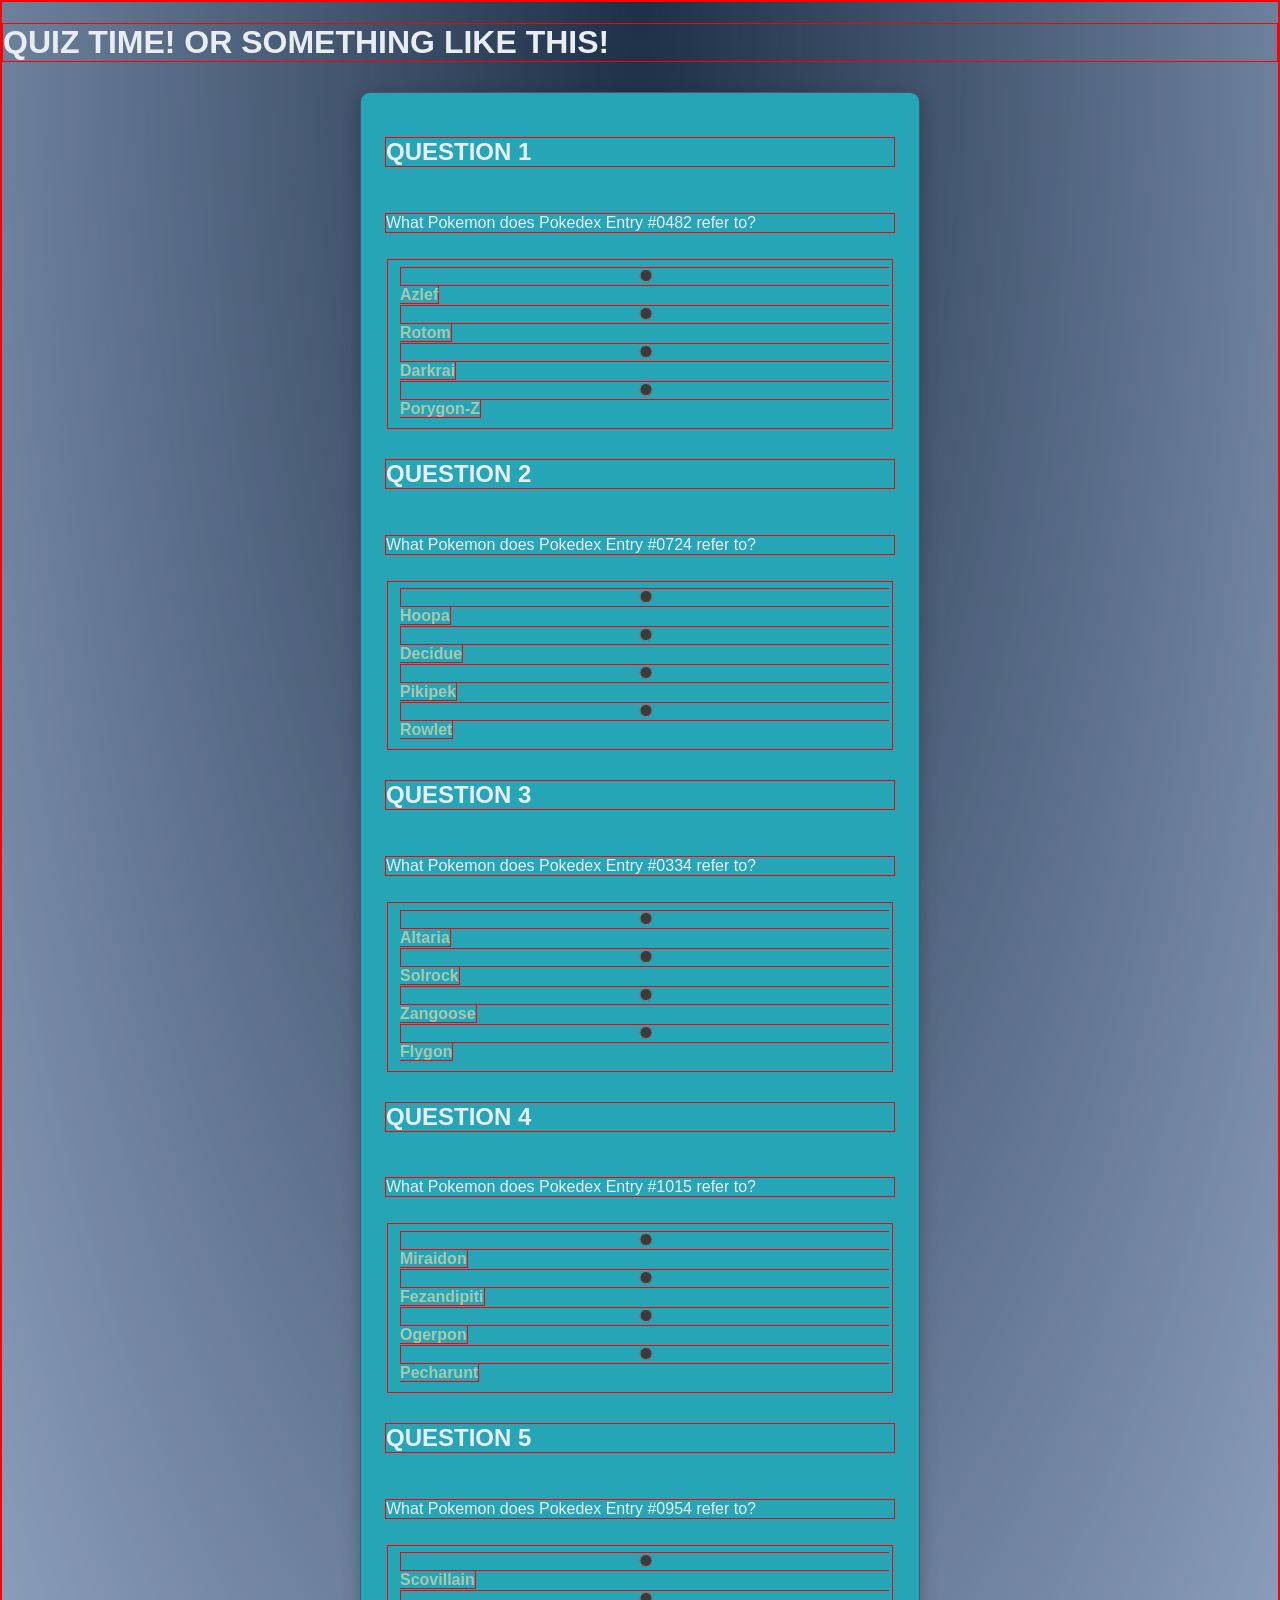
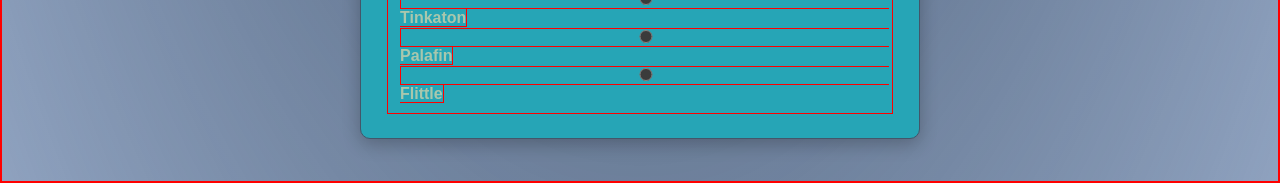
==== index.html @ 57212891 "Questions added, JS and styling needed" ====
<!DOCTYPE html>
<html lang="en">
    <head>
    <title>Jacob Hadley - Portfolio</title>
    <!-- Meta information goes here-->
        <meta charset="UTF-8">
        <meta name="viewport" content="width=device-width, initial-scale=1.0">
        <meta name="author" content="Your name">
        <meta name="description" content="A portfolio showcasing my web development work.">
        <link rel="stylesheet" href="css/style.css">
        <title>Only Page-Page</title>
    </head>
    <body>
        <h1>QUIZ TIME! OR SOMETHING LIKE THIS!</h1>
        <form>
            <h2>QUESTION 1</h2>
            <p>What Pokemon does Pokedex Entry #0482 refer to?</p>
            <fieldset>
                <label><input type="radio" name="#0482" value="Azlef">Azlef</label>
                <label><input type="radio" name="#0482" value="Rotom">Rotom</label>
                <label><input type="radio" name="#0482" value="Darkrai">Darkrai</label>
                <label><input type="radio" name="#0482" value="Porygon-Z">Porygon-Z</label>
            </fieldset>
            <h2>QUESTION 2</h2>
            <p>What Pokemon does Pokedex Entry #0724 refer to?</p>
            <fieldset>
                <label><input type="radio" name="#0724" value="Hoopa">Hoopa</label>
                <label><input type="radio" name="#0724" value="Decidue">Decidue</label>
                <label><input type="radio" name="#0724" value="Pikipek">Pikipek</label>
                <label><input type="radio" name="#0724" value="Rowlet">Rowlet</label>
            </fieldset>
            <h2>QUESTION 3</h2>
            <p>What Pokemon does Pokedex Entry #0334 refer to?</p>
            <fieldset>
                <label><input type="radio" name="#0334" value="Altaria">Altaria</label>
                <label><input type="radio" name="#0334" value="Solrock ">Solrock </label>
                <label><input type="radio" name="#0334" value="Zangoose ">Zangoose </label>
                <label><input type="radio" name="#0334" value="Flygon ">Flygon </label>
            </fieldset>
            <h2>QUESTION 4</h2>
            <p>What Pokemon does Pokedex Entry #1015 refer to?</p>
            <fieldset>
                <label><input type="radio" name="#1015" value="Miraidon ">Miraidon </label>
                <label><input type="radio" name="#1015" value="Decidue">Fezandipiti</label>
                <label><input type="radio" name="#1015" value="Ogerpon ">Ogerpon </label>
                <label><input type="radio" name="#1015" value="Pecharunt ">Pecharunt </label>
            </fieldset>
            <h2>QUESTION 5</h2>
            <p>What Pokemon does Pokedex Entry #0954 refer to?</p>
            <fieldset>
                <label><input type="radio" name="#0954" value="Scovillain">Scovillain</label>
                <label><input type="radio" name="#0954" value="Tinkaton">Tinkaton</label>
                <label><input type="radio" name="#0954" value="Palafin">Palafin</label>
                <label><input type="radio" name="#0954" value="Flittle">Flittle</label>
            </fieldset>
            
        </form>
    </body>
</html>
---- css/style.css ----
* {
  border: .1rem solid red;
} 
/* for alternate "devtools" :D */

:root {
	color-scheme: dark;
	--ink: #e8edf2;
	--muted: #b7c2cc;
	--paper: #9eb1cf;
	--surface: #26a5b6;
	--forest: #0059ff;
	--forest-deep: #080d14;
	--sage: #a9c7ad;
	--leaf: #315744;
	--line: #43566a;
	--royal-silver: #c8d2dc;
	--elven-gold: #c5ad70;
	font-family: "Roboto Condensed", sans-serif;
	color: var(--ink);
	background: var(--paper);
}

* {
	box-sizing: border-box;
}

body {
	min-height: 100vh;
	margin: 0;
	color: var(--ink);
	background:
		radial-gradient(ellipse at 50% 0, #1d3047 0, transparent 64rem),
		var(--paper);
}

a {
	color: var(--sage);
}

a:hover {
	color: var(--ink);
	text-decoration-thickness: 2px;
}

a:focus-visible,
button:focus-visible,
input:focus-visible,
textarea:focus-visible {
	outline: 3px solid var(--sage);
	outline-offset: 3px;
}

header {
	padding: 46px 20px 38px;
	text-align: center;
	background: var(--forest);
	border-bottom: 5px solid var(--royal-silver);
}

header h1 {
	max-width: 1050px;
	margin: 0 auto;
	color: var(--ink);
	font-family: Georgia, "Times New Roman", serif;
	font-size: clamp(2.3rem, 6vw, 4.5rem);
	line-height: 1.08;
	text-wrap: balance;
}

header p,
header h2 {
	max-width: 760px;
	margin: 16px auto 0;
	color: var(--royal-silver);
	font-size: 1.15rem;
	line-height: 1.55;
}

header img {
	display: block;
	width: min(700px, 100%);
	height: auto;
	margin: 26px auto 0;
	border: 4px solid var(--line);
	border-radius: 8px;
	object-fit: cover;
}

nav {
	display: flex;
	align-items: center;
	justify-content: center;
	padding: 10px 20px;
	background: var(--forest-deep);
}

nav ul {
	display: flex;
	flex-wrap: wrap;
	justify-content: center;
	gap: 6px 12px;
	margin: 0;
	padding: 0;
	list-style: none;
}

nav a {
	display: inline-block;
	padding: 9px 13px;
	border-radius: 5px;
	color: var(--ink);
	font-weight: 700;
	text-decoration: none;
	transition: background-color 160ms ease, color 160ms ease;
}

nav a:hover,
nav a:focus-visible {
	color: #ffffff;
	background: var(--leaf);
}

main {
	width: min(100% - 40px, 1200px);
	margin: 0 auto;
}

main > p,
#About\ Me > p {
	max-width: 850px;
	margin: 24px auto;
	font-size: 1.1rem;
	line-height: 1.65;
}

.location-category {
	padding: 26px 0 38px;
}

.location-category h3 {
	margin: 0 0 16px;
	padding-bottom: 10px;
	border-bottom: 2px solid var(--elven-gold);
	color: var(--elven-gold);
	font-family: Georgia, "Times New Roman", serif;
	font-size: 1.55rem;
}

.location-grid {
	display: grid;
	grid-template-columns: repeat(auto-fit, minmax(min(100%, 250px), 1fr));
	align-items: stretch;
	gap: 22px;
	padding: 22px 0 34px;
}


.location-card {
	min-width: 0;
	overflow: hidden;
	background: var(--surface);
	border: 1px solid var(--line);
	border-radius: 10px;
	box-shadow: 0 5px 18px rgb(0 0 0 / 24%);
	transition: transform 180ms ease, box-shadow 180ms ease;
}

.location-card:hover {
	transform: translateY(-3px);
	box-shadow: 0 10px 25px rgb(0 0 0 / 38%);
}

.location-image {
    display: block;
    width: 100%;
    height: auto;
    object-fit: contain;
    background: #202d34;
}

.image-overlay {
	position: relative;
}

.overlay-text {
	position: absolute;
	right: 0;
	bottom: 0;
	left: 0;
	margin: 0;
	padding: 12px;
	color: white;
	background: rgb(0 0 0 / 65%);
	opacity: 0;
	visibility: hidden;
	transition: opacity 180ms ease, visibility 180ms ease;
}

.image-overlay:hover .overlay-text,
.image-overlay:focus-within .overlay-text {
	opacity: 1;
	visibility: visible;
}

@media (hover: none) {
	.image-overlay .overlay-text {
		opacity: 1;
		visibility: visible;
	}
}

.location-card-content {
	display: flex;
	min-height: 11rem;
	height: auto;
	flex-direction: column;
	align-items: flex-start;
	padding: 18px;
	background: var(--surface);
}

.location-card h4 {
	margin: 0;
	color: var(--sage);
	font-family: Georgia, "Times New Roman", serif;
	font-size: 1.15rem;
	line-height: 1.35;
}

.location-description {
	margin: 10px 0;
	color: var(--sage);
	font-weight: 700;
	line-height: 1.4;
}

.location-details {
	margin: 0 0 12px;
	padding-left: 20px;
	color: var(--muted);
	font-size: 0.95rem;
	line-height: 1.55;
}

.location-details li + li {
	margin-top: 8px;
}


.site-footer {
	padding: 20px;
	color: var(--ink);
	background: var(--forest-deep);
	border-top: 4px solid var(--sage);
}

.footer-nav {
	gap: 12px 18px;
	background: transparent;
}

.footer-nav a {
	color: var(--ink);
}

.footer-nav a:hover,
.footer-nav a:focus-visible {
	color: #ffffff;
}

.back-to-top {
	display: inline-block;
	padding: 8px 12px;
	border-radius: 5px;
	color: #ffffff;
	background: var(--leaf);
	text-decoration: none;
}

.back-to-top:hover {
	color: #ffffff;
	background: var(--forest);
}

form {
	display: grid;
	gap: 10px;
	width: min(100%, 560px);
	margin: 30px auto 42px;
	padding: 24px;
	background: var(--surface);
	border: 1px solid var(--line);
	border-radius: 10px;
	box-shadow: 0 5px 18px rgb(0 0 0 / 24%);
}

form label {
	color: var(--sage);
	font-weight: 700;
}

form input,
form textarea {
	width: 100%;
	padding: 10px 12px;
	border: 1px solid var(--line);
	border-radius: 5px;
	background: #0d141d;
	color: var(--ink);
	font: inherit;
}

form textarea {
	min-height: 130px;
	resize: vertical;
}

form button {
	justify-self: start;
	padding: 10px 16px;
	border: 0;
	border-radius: 5px;
	color: #ffffff;
	background: var(--leaf);
	font: inherit;
	font-weight: 700;
	cursor: pointer;
}

form button:hover {
	background: var(--forest);
}

.elf-image-container {
    display: flex;
    min-height: 60vh;
    align-items: center;      /* vertical centering */
    justify-content: center;  /* horizontal centering */
}

.elf-image-container img {
    max-width: 100%;
    height: auto;
}

[hidden] {
	display: none !important;
}

.image-overlay {
    position: relative;
}

.image-overlay .location-image {
    display: block;
    width: 100%;
    height: 240px;
    object-fit: cover;
}

.overlay-text {
    position: absolute;
    left: 0;
    right: 0;
    bottom: 0;
    margin: 0;
    padding: 12px;
    color: white;
    background: rgb(0 0 0 / 60%);
}

@media (max-width: 560px) {
	header {
		padding: 32px 16px 26px;
	}

	header p,
	header h2 {
		font-size: 1rem;
	}

	main {
		width: min(100% - 28px, 1200px);
	}

	.review-grid {
		gap: 16px;
	}

	form {
		padding: 18px;
	}
}

@media (prefers-reduced-motion: reduce) {
	* {
		scroll-behavior: auto !important;
		transition-duration: 0.01ms !important;
	}
}
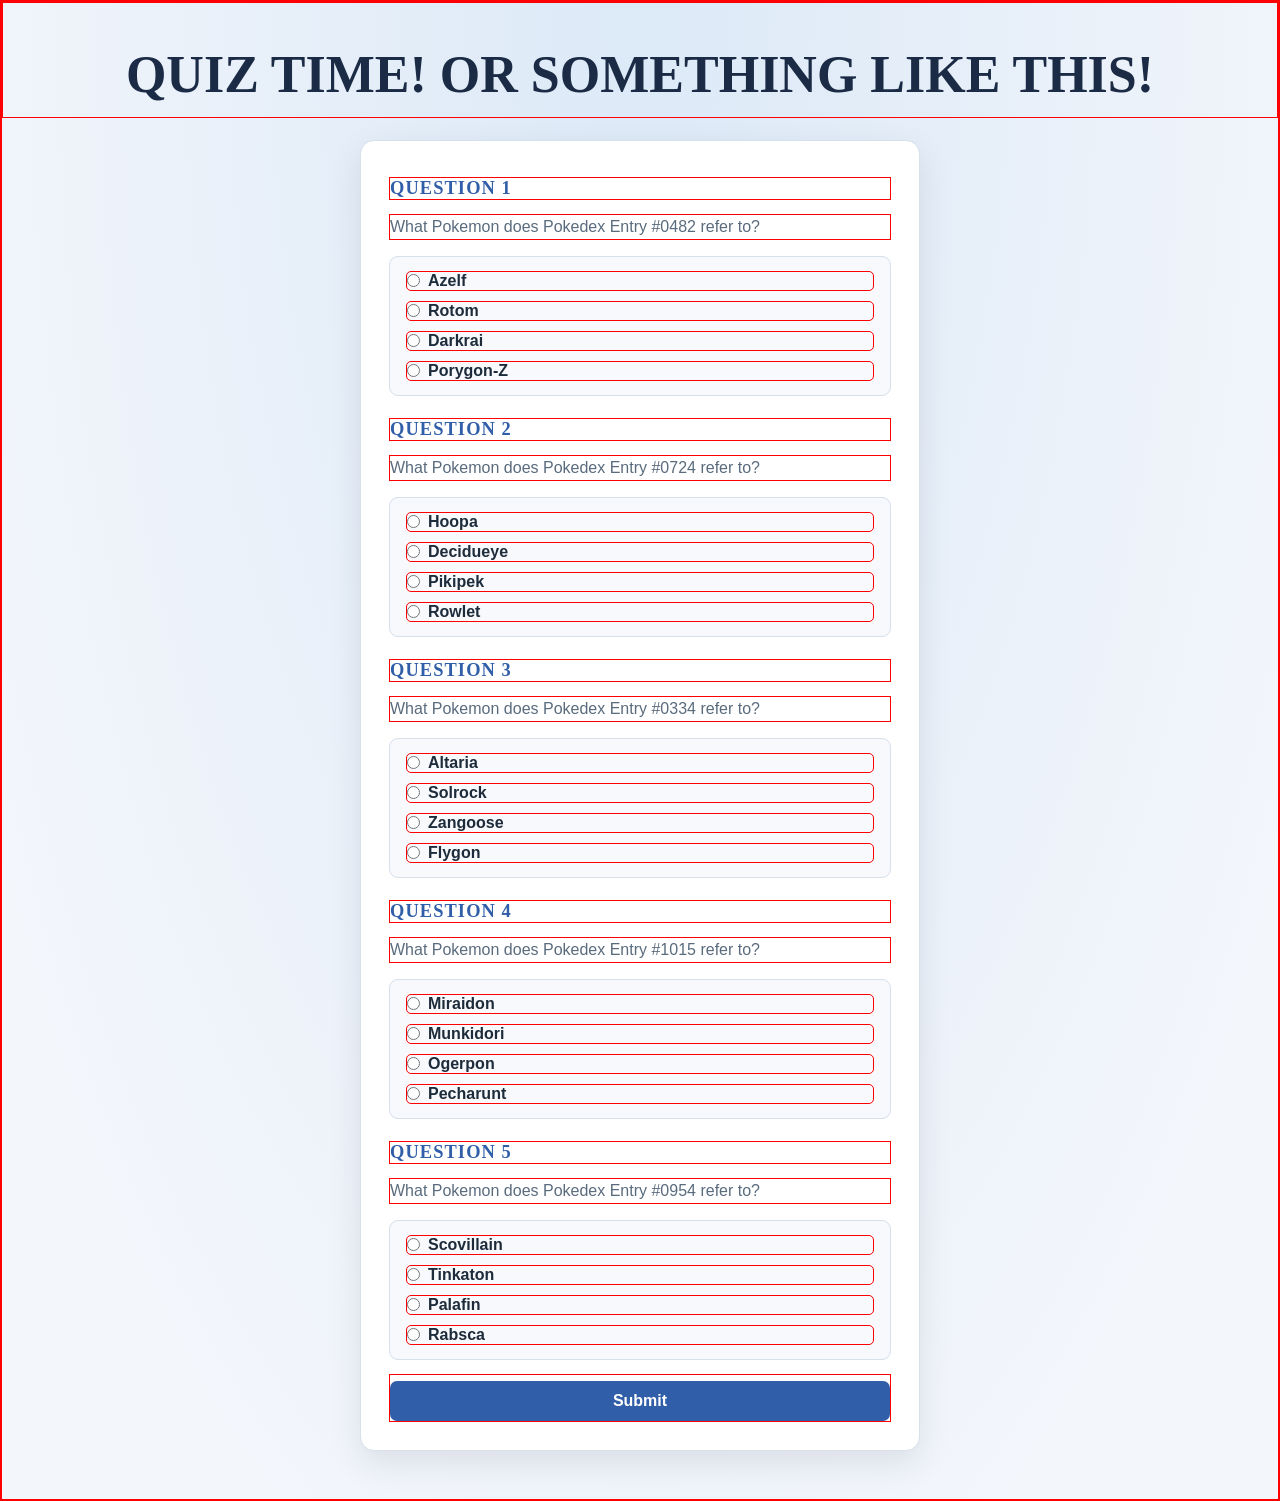
==== commit b4c6cf45: "Javascript needs scripting, all else done." ====
--- a/index.html
+++ b/index.html
@@ -8,15 +8,16 @@
         <meta name="author" content="Your name">
         <meta name="description" content="A portfolio showcasing my web development work.">
         <link rel="stylesheet" href="css/style.css">
+        <script src="js/javascript.js"></script>
         <title>Only Page-Page</title>
     </head>
     <body>
         <h1>QUIZ TIME! OR SOMETHING LIKE THIS!</h1>
-        <form>
+        <form action="results.html" method="get">
             <h2>QUESTION 1</h2>
             <p>What Pokemon does Pokedex Entry #0482 refer to?</p>
             <fieldset>
-                <label><input type="radio" name="#0482" value="Azlef">Azlef</label>
+                <label><input type="radio" name="#0482" value="Azlef">Azelf</label> <!--Correct -->
                 <label><input type="radio" name="#0482" value="Rotom">Rotom</label>
                 <label><input type="radio" name="#0482" value="Darkrai">Darkrai</label>
                 <label><input type="radio" name="#0482" value="Porygon-Z">Porygon-Z</label>
@@ -25,14 +26,14 @@
             <p>What Pokemon does Pokedex Entry #0724 refer to?</p>
             <fieldset>
                 <label><input type="radio" name="#0724" value="Hoopa">Hoopa</label>
-                <label><input type="radio" name="#0724" value="Decidue">Decidue</label>
+                <label><input type="radio" name="#0724" value="Decidue">Decidueye</label> <!--Correct-->
                 <label><input type="radio" name="#0724" value="Pikipek">Pikipek</label>
                 <label><input type="radio" name="#0724" value="Rowlet">Rowlet</label>
             </fieldset>
             <h2>QUESTION 3</h2>
             <p>What Pokemon does Pokedex Entry #0334 refer to?</p>
             <fieldset>
-                <label><input type="radio" name="#0334" value="Altaria">Altaria</label>
+                <label><input type="radio" name="#0334" value="Altaria">Altaria</label> <!--Correct-->
                 <label><input type="radio" name="#0334" value="Solrock ">Solrock </label>
                 <label><input type="radio" name="#0334" value="Zangoose ">Zangoose </label>
                 <label><input type="radio" name="#0334" value="Flygon ">Flygon </label>
@@ -41,7 +42,7 @@
             <p>What Pokemon does Pokedex Entry #1015 refer to?</p>
             <fieldset>
                 <label><input type="radio" name="#1015" value="Miraidon ">Miraidon </label>
-                <label><input type="radio" name="#1015" value="Decidue">Fezandipiti</label>
+                <label><input type="radio" name="#1015" value="Decidue">Munkidori</label> <!--Correct-->
                 <label><input type="radio" name="#1015" value="Ogerpon ">Ogerpon </label>
                 <label><input type="radio" name="#1015" value="Pecharunt ">Pecharunt </label>
             </fieldset>
@@ -51,8 +52,9 @@
                 <label><input type="radio" name="#0954" value="Scovillain">Scovillain</label>
                 <label><input type="radio" name="#0954" value="Tinkaton">Tinkaton</label>
                 <label><input type="radio" name="#0954" value="Palafin">Palafin</label>
-                <label><input type="radio" name="#0954" value="Flittle">Flittle</label>
+                <label><input type="radio" name="#0954" value="Rabsca">Rabsca</label> <!--Correct-->
             </fieldset>
+            <label><input type="submit" name="Submit"></label>
             
         </form>
     </body>
--- a/css/style.css
+++ b/css/style.css
@@ -1,21 +1,19 @@
- * {
+* {
   border: .1rem solid red;
-} 
-/* for alternate "devtools" :D */
-
+}
 :root {
-	color-scheme: dark;
-	--ink: #e8edf2;
-	--muted: #b7c2cc;
-	--paper: #9eb1cf;
-	--surface: #26a5b6;
-	--forest: #0059ff;
-	--forest-deep: #080d14;
-	--sage: #a9c7ad;
-	--leaf: #315744;
-	--line: #43566a;
-	--royal-silver: #c8d2dc;
-	--elven-gold: #c5ad70;
+	color-scheme: light;
+	--ink: #1d2b3a;
+	--muted: #596b7d;
+	--paper: #f3f6fb;
+	--surface: #ffffff;
+	--forest: #315ea8;
+	--forest-deep: #1b2b45;
+	--sage: #236b62;
+	--leaf: #287d70;
+	--line: #d7e0eb;
+	--royal-silver: #dce7f3;
+	--elven-gold: #c48624;
 	font-family: "Roboto Condensed", sans-serif;
 	color: var(--ink);
 	background: var(--paper);
@@ -30,8 +28,24 @@
 	margin: 0;
 	color: var(--ink);
 	background:
-		radial-gradient(ellipse at 50% 0, #1d3047 0, transparent 64rem),
+		radial-gradient(ellipse at 50% 0, #dce9f7 0, transparent 46rem),
 		var(--paper);
+}
+
+h1 {
+	margin: 0;
+	padding: 42px 20px 12px;
+	color: var(--forest-deep);
+	font-family: Georgia, "Times New Roman", serif;
+	font-size: clamp(2rem, 5vw, 3.25rem);
+	line-height: 1.15;
+	text-align: center;
+	text-wrap: balance;
+}
+
+h2 {
+	color: var(--forest);
+	font-family: Georgia, "Times New Roman", serif;
 }
 
 a {
@@ -134,11 +148,11 @@
 	line-height: 1.65;
 }
 
-.location-category {
+.category {
 	padding: 26px 0 38px;
 }
 
-.location-category h3 {
+.category h3 {
 	margin: 0 0 16px;
 	padding-bottom: 10px;
 	border-bottom: 2px solid var(--elven-gold);
@@ -147,7 +161,7 @@
 	font-size: 1.55rem;
 }
 
-.location-grid {
+.grid {
 	display: grid;
 	grid-template-columns: repeat(auto-fit, minmax(min(100%, 250px), 1fr));
 	align-items: stretch;
@@ -156,7 +170,7 @@
 }
 
 
-.location-card {
+.card {
 	min-width: 0;
 	overflow: hidden;
 	background: var(--surface);
@@ -166,12 +180,12 @@
 	transition: transform 180ms ease, box-shadow 180ms ease;
 }
 
-.location-card:hover {
+.card:hover {
 	transform: translateY(-3px);
 	box-shadow: 0 10px 25px rgb(0 0 0 / 38%);
 }
 
-.location-image {
+.image {
     display: block;
     width: 100%;
     height: auto;
@@ -210,7 +224,7 @@
 	}
 }
 
-.location-card-content {
+.card-content {
 	display: flex;
 	min-height: 11rem;
 	height: auto;
@@ -220,7 +234,7 @@
 	background: var(--surface);
 }
 
-.location-card h4 {
+.card h4 {
 	margin: 0;
 	color: var(--sage);
 	font-family: Georgia, "Times New Roman", serif;
@@ -228,14 +242,14 @@
 	line-height: 1.35;
 }
 
-.location-description {
+.description {
 	margin: 10px 0;
 	color: var(--sage);
 	font-weight: 700;
 	line-height: 1.4;
 }
 
-.location-details {
+.details {
 	margin: 0 0 12px;
 	padding-left: 20px;
 	color: var(--muted);
@@ -285,18 +299,30 @@
 
 form {
 	display: grid;
-	gap: 10px;
+	gap: 14px;
 	width: min(100%, 560px);
-	margin: 30px auto 42px;
-	padding: 24px;
+	margin: 22px auto 48px;
+	padding: 28px;
 	background: var(--surface);
 	border: 1px solid var(--line);
-	border-radius: 10px;
-	box-shadow: 0 5px 18px rgb(0 0 0 / 24%);
+	border-radius: 14px;
+	box-shadow: 0 12px 32px rgb(29 43 58 / 10%);
+}
+
+form h2 {
+	margin: 8px 0 0;
+	font-size: 1.15rem;
+	letter-spacing: 0.06em;
+}
+
+form p {
+	margin: 0 0 2px;
+	color: var(--muted);
+	line-height: 1.5;
 }
 
 form label {
-	color: var(--sage);
+	color: var(--ink);
 	font-weight: 700;
 }
 
@@ -306,7 +332,7 @@
 	padding: 10px 12px;
 	border: 1px solid var(--line);
 	border-radius: 5px;
-	background: #0d141d;
+	background: #ffffff;
 	color: var(--ink);
 	font: inherit;
 }
@@ -332,14 +358,55 @@
 	background: var(--forest);
 }
 
-.elf-image-container {
+fieldset {
+	margin: 0;
+	padding: 14px 16px;
+	border: 1px solid var(--line);
+	border-radius: 9px;
+	background: #f7f9fc;
+}
+
+fieldset label {
+	border-radius: 5px;
+	cursor: pointer;
+}
+
+fieldset label:hover {
+	color: var(--forest);
+}
+
+fieldset input[type="radio"] {
+	accent-color: var(--leaf);
+}
+
+form input[type="submit"] {
+	width: 500px;
+	margin-top: 6px;
+	padding: 11px 22px;
+	border: 0;
+	border-radius: 7px;
+	align-items: center;
+	justify-content: center;
+	color: #ffffff;
+	background: var(--forest);
+	font-weight: 700;
+	cursor: pointer;
+	transition: background-color 160ms ease, transform 160ms ease;
+}
+
+form input[type="submit"]:hover {
+	background: var(--leaf);
+	transform: translateY(-1px);
+}
+
+.image-container {
     display: flex;
     min-height: 60vh;
     align-items: center;      /* vertical centering */
     justify-content: center;  /* horizontal centering */
 }
 
-.elf-image-container img {
+.image-container img {
     max-width: 100%;
     height: auto;
 }
@@ -370,6 +437,27 @@
     background: rgb(0 0 0 / 60%);
 }
 
+fieldset {
+	display: flex;
+	flex-direction: column;
+	gap: 10px;
+}
+
+fieldset label {
+	display: flex;
+	align-items: center;
+	gap: 8px;
+}
+
+fieldset input[type="radio"] {
+	width: auto;
+	margin: 0;
+}
+
+img {
+	position: fixed;
+}
+
 @media (max-width: 560px) {
 	header {
 		padding: 32px 16px 26px;
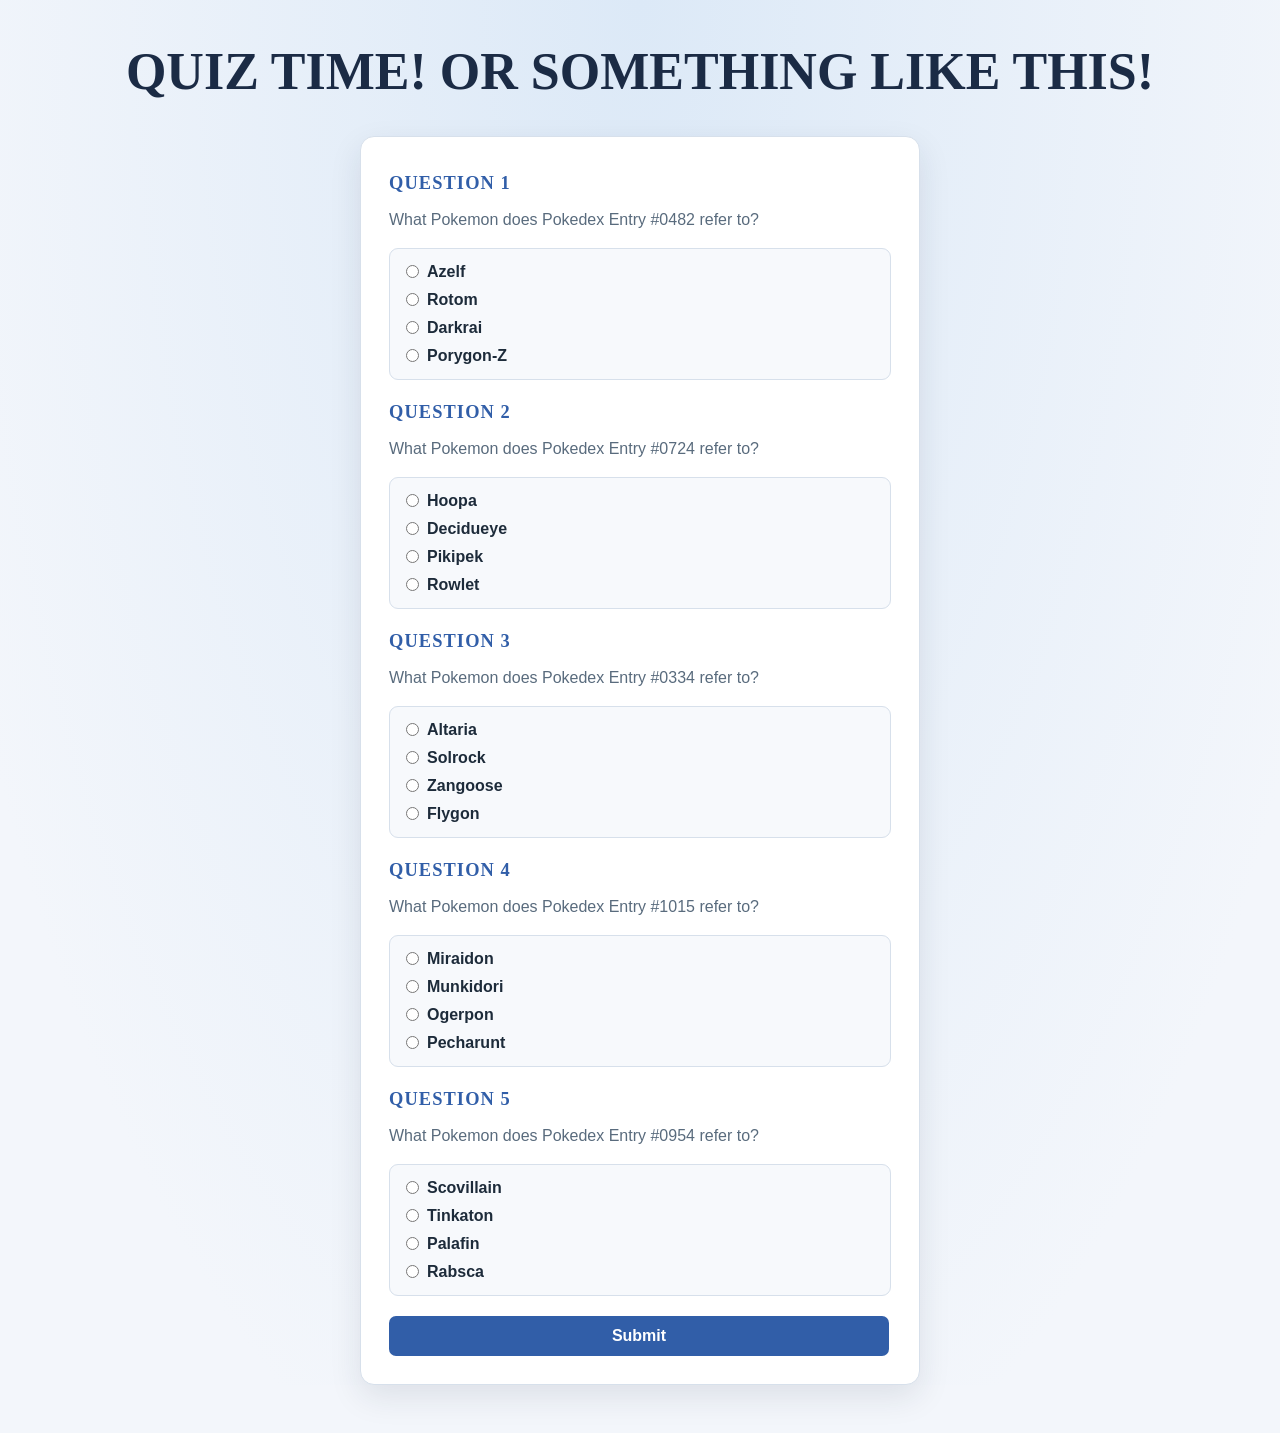
==== commit 654ba71e: "Javascript scripted, do checks for errors now." ====
--- a/index.html
+++ b/index.html
@@ -1,15 +1,14 @@
 <!DOCTYPE html>
 <html lang="en">
     <head>
-    <title>Jacob Hadley - Portfolio</title>
     <!-- Meta information goes here-->
         <meta charset="UTF-8">
         <meta name="viewport" content="width=device-width, initial-scale=1.0">
         <meta name="author" content="Your name">
         <meta name="description" content="A portfolio showcasing my web development work.">
         <link rel="stylesheet" href="css/style.css">
-        <script src="js/javascript.js"></script>
-        <title>Only Page-Page</title>
+        <script src="js/javascript.js" defer></script>
+        <title>Quiz Page</title>
     </head>
     <body>
         <h1>QUIZ TIME! OR SOMETHING LIKE THIS!</h1>
@@ -17,42 +16,42 @@
             <h2>QUESTION 1</h2>
             <p>What Pokemon does Pokedex Entry #0482 refer to?</p>
             <fieldset>
-                <label><input type="radio" name="#0482" value="Azlef">Azelf</label> <!--Correct -->
-                <label><input type="radio" name="#0482" value="Rotom">Rotom</label>
-                <label><input type="radio" name="#0482" value="Darkrai">Darkrai</label>
-                <label><input type="radio" name="#0482" value="Porygon-Z">Porygon-Z</label>
+                <label><input type="radio" name="q1" value="Azelf" required>Azelf</label>
+                <label><input type="radio" name="q1" value="Rotom">Rotom</label>
+                <label><input type="radio" name="q1" value="Darkrai">Darkrai</label>
+                <label><input type="radio" name="q1" value="Porygon-Z">Porygon-Z</label>
             </fieldset>
             <h2>QUESTION 2</h2>
             <p>What Pokemon does Pokedex Entry #0724 refer to?</p>
             <fieldset>
-                <label><input type="radio" name="#0724" value="Hoopa">Hoopa</label>
-                <label><input type="radio" name="#0724" value="Decidue">Decidueye</label> <!--Correct-->
-                <label><input type="radio" name="#0724" value="Pikipek">Pikipek</label>
-                <label><input type="radio" name="#0724" value="Rowlet">Rowlet</label>
+                <label><input type="radio" name="q2" value="Hoopa" required>Hoopa</label>
+                <label><input type="radio" name="q2" value="Decidueye">Decidueye</label>
+                <label><input type="radio" name="q2" value="Pikipek">Pikipek</label>
+                <label><input type="radio" name="q2" value="Rowlet">Rowlet</label>
             </fieldset>
             <h2>QUESTION 3</h2>
             <p>What Pokemon does Pokedex Entry #0334 refer to?</p>
             <fieldset>
-                <label><input type="radio" name="#0334" value="Altaria">Altaria</label> <!--Correct-->
-                <label><input type="radio" name="#0334" value="Solrock ">Solrock </label>
-                <label><input type="radio" name="#0334" value="Zangoose ">Zangoose </label>
-                <label><input type="radio" name="#0334" value="Flygon ">Flygon </label>
+                <label><input type="radio" name="q3" value="Altaria" required>Altaria</label>
+                <label><input type="radio" name="q3" value="Solrock">Solrock</label>
+                <label><input type="radio" name="q3" value="Zangoose">Zangoose</label>
+                <label><input type="radio" name="q3" value="Flygon">Flygon</label>
             </fieldset>
             <h2>QUESTION 4</h2>
             <p>What Pokemon does Pokedex Entry #1015 refer to?</p>
             <fieldset>
-                <label><input type="radio" name="#1015" value="Miraidon ">Miraidon </label>
-                <label><input type="radio" name="#1015" value="Decidue">Munkidori</label> <!--Correct-->
-                <label><input type="radio" name="#1015" value="Ogerpon ">Ogerpon </label>
-                <label><input type="radio" name="#1015" value="Pecharunt ">Pecharunt </label>
+                <label><input type="radio" name="q4" value="Miraidon" required>Miraidon</label>
+                <label><input type="radio" name="q4" value="Munkidori">Munkidori</label>
+                <label><input type="radio" name="q4" value="Ogerpon">Ogerpon</label>
+                <label><input type="radio" name="q4" value="Pecharunt">Pecharunt</label>
             </fieldset>
             <h2>QUESTION 5</h2>
             <p>What Pokemon does Pokedex Entry #0954 refer to?</p>
             <fieldset>
-                <label><input type="radio" name="#0954" value="Scovillain">Scovillain</label>
-                <label><input type="radio" name="#0954" value="Tinkaton">Tinkaton</label>
-                <label><input type="radio" name="#0954" value="Palafin">Palafin</label>
-                <label><input type="radio" name="#0954" value="Rabsca">Rabsca</label> <!--Correct-->
+                <label><input type="radio" name="q5" value="Scovillain" required>Scovillain</label>
+                <label><input type="radio" name="q5" value="Tinkaton">Tinkaton</label>
+                <label><input type="radio" name="q5" value="Palafin">Palafin</label>
+                <label><input type="radio" name="q5" value="Rabsca">Rabsca</label>
             </fieldset>
             <label><input type="submit" name="Submit"></label>
             
--- a/css/style.css
+++ b/css/style.css
@@ -1,6 +1,6 @@
-* {
+/* * {
   border: .1rem solid red;
-}
+} */
 :root {
 	color-scheme: light;
 	--ink: #1d2b3a;
@@ -454,9 +454,6 @@
 	margin: 0;
 }
 
-img {
-	position: fixed;
-}
 
 @media (max-width: 560px) {
 	header {
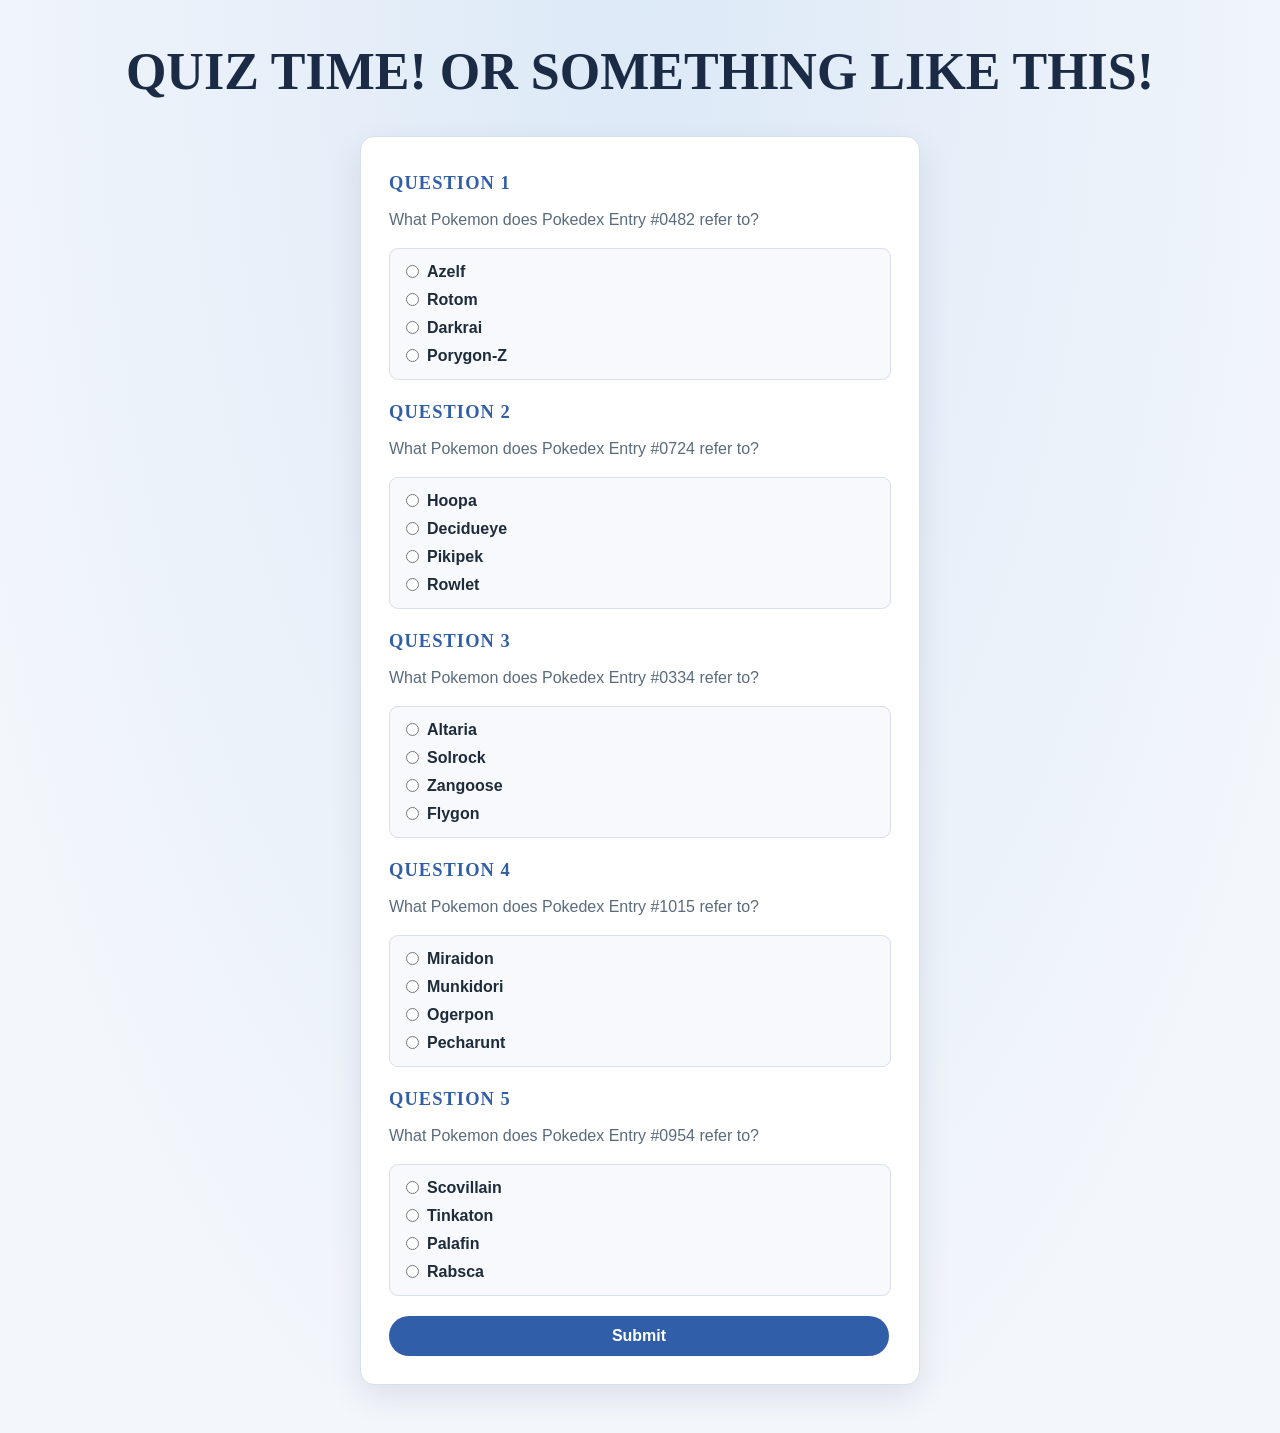
==== commit 02f741c0: "result frame box changed." ====
--- a/index.html
+++ b/index.html
@@ -1,60 +1,62 @@
 <!DOCTYPE html>
 <html lang="en">
-    <head>
+
+<head>
     <!-- Meta information goes here-->
-        <meta charset="UTF-8">
-        <meta name="viewport" content="width=device-width, initial-scale=1.0">
-        <meta name="author" content="Your name">
-        <meta name="description" content="A portfolio showcasing my web development work.">
-        <link rel="stylesheet" href="css/style.css">
-        <script src="js/javascript.js" defer></script>
-        <title>Quiz Page</title>
-    </head>
-    <body>
-        <h1>QUIZ TIME! OR SOMETHING LIKE THIS!</h1>
-        <form action="results.html" method="get">
-            <h2>QUESTION 1</h2>
-            <p>What Pokemon does Pokedex Entry #0482 refer to?</p>
-            <fieldset>
-                <label><input type="radio" name="q1" value="Azelf" required>Azelf</label>
-                <label><input type="radio" name="q1" value="Rotom">Rotom</label>
-                <label><input type="radio" name="q1" value="Darkrai">Darkrai</label>
-                <label><input type="radio" name="q1" value="Porygon-Z">Porygon-Z</label>
-            </fieldset>
-            <h2>QUESTION 2</h2>
-            <p>What Pokemon does Pokedex Entry #0724 refer to?</p>
-            <fieldset>
-                <label><input type="radio" name="q2" value="Hoopa" required>Hoopa</label>
-                <label><input type="radio" name="q2" value="Decidueye">Decidueye</label>
-                <label><input type="radio" name="q2" value="Pikipek">Pikipek</label>
-                <label><input type="radio" name="q2" value="Rowlet">Rowlet</label>
-            </fieldset>
-            <h2>QUESTION 3</h2>
-            <p>What Pokemon does Pokedex Entry #0334 refer to?</p>
-            <fieldset>
-                <label><input type="radio" name="q3" value="Altaria" required>Altaria</label>
-                <label><input type="radio" name="q3" value="Solrock">Solrock</label>
-                <label><input type="radio" name="q3" value="Zangoose">Zangoose</label>
-                <label><input type="radio" name="q3" value="Flygon">Flygon</label>
-            </fieldset>
-            <h2>QUESTION 4</h2>
-            <p>What Pokemon does Pokedex Entry #1015 refer to?</p>
-            <fieldset>
-                <label><input type="radio" name="q4" value="Miraidon" required>Miraidon</label>
-                <label><input type="radio" name="q4" value="Munkidori">Munkidori</label>
-                <label><input type="radio" name="q4" value="Ogerpon">Ogerpon</label>
-                <label><input type="radio" name="q4" value="Pecharunt">Pecharunt</label>
-            </fieldset>
-            <h2>QUESTION 5</h2>
-            <p>What Pokemon does Pokedex Entry #0954 refer to?</p>
-            <fieldset>
-                <label><input type="radio" name="q5" value="Scovillain" required>Scovillain</label>
-                <label><input type="radio" name="q5" value="Tinkaton">Tinkaton</label>
-                <label><input type="radio" name="q5" value="Palafin">Palafin</label>
-                <label><input type="radio" name="q5" value="Rabsca">Rabsca</label>
-            </fieldset>
-            <label><input type="submit" name="Submit"></label>
-            
-        </form>
-    </body>
+    <meta charset="UTF-8">
+    <meta name="viewport" content="width=device-width, initial-scale=1.0">
+    <meta name="author" content="Your name">
+    <meta name="description" content="A portfolio showcasing my web development work.">
+    <link rel="stylesheet" href="css/style.css">
+    <script src="js/javascript.js" defer></script>
+    <title>Quiz Page</title>
+</head>
+
+<body>
+    <h1>QUIZ TIME! OR SOMETHING LIKE THIS!</h1>
+    <form action="results.html" method="get">
+        <h2>QUESTION 1</h2>
+        <p>What Pokemon does Pokedex Entry #0482 refer to?</p>
+        <fieldset>
+            <label><input type="radio" name="q1" value="Azelf" required>Azelf</label>
+            <label><input type="radio" name="q1" value="Rotom">Rotom</label>
+            <label><input type="radio" name="q1" value="Darkrai">Darkrai</label>
+            <label><input type="radio" name="q1" value="Porygon-Z">Porygon-Z</label>
+        </fieldset>
+        <h2>QUESTION 2</h2>
+        <p>What Pokemon does Pokedex Entry #0724 refer to?</p>
+        <fieldset>
+            <label><input type="radio" name="q2" value="Hoopa" required>Hoopa</label>
+            <label><input type="radio" name="q2" value="Decidueye">Decidueye</label>
+            <label><input type="radio" name="q2" value="Pikipek">Pikipek</label>
+            <label><input type="radio" name="q2" value="Rowlet">Rowlet</label>
+        </fieldset>
+        <h2>QUESTION 3</h2>
+        <p>What Pokemon does Pokedex Entry #0334 refer to?</p>
+        <fieldset>
+            <label><input type="radio" name="q3" value="Altaria" required>Altaria</label>
+            <label><input type="radio" name="q3" value="Solrock">Solrock</label>
+            <label><input type="radio" name="q3" value="Zangoose">Zangoose</label>
+            <label><input type="radio" name="q3" value="Flygon">Flygon</label>
+        </fieldset>
+        <h2>QUESTION 4</h2>
+        <p>What Pokemon does Pokedex Entry #1015 refer to?</p>
+        <fieldset>
+            <label><input type="radio" name="q4" value="Miraidon" required>Miraidon</label>
+            <label><input type="radio" name="q4" value="Munkidori">Munkidori</label>
+            <label><input type="radio" name="q4" value="Ogerpon">Ogerpon</label>
+            <label><input type="radio" name="q4" value="Pecharunt">Pecharunt</label>
+        </fieldset>
+        <h2>QUESTION 5</h2>
+        <p>What Pokemon does Pokedex Entry #0954 refer to?</p>
+        <fieldset>
+            <label><input type="radio" name="q5" value="Scovillain" required>Scovillain</label>
+            <label><input type="radio" name="q5" value="Tinkaton">Tinkaton</label>
+            <label><input type="radio" name="q5" value="Palafin">Palafin</label>
+            <label><input type="radio" name="q5" value="Rabsca">Rabsca</label>
+        </fieldset>
+        <label><input type="submit" name="Submit"></label>
+    </form>
+</body>
+
 </html>
--- a/css/style.css
+++ b/css/style.css
@@ -10,6 +10,7 @@
 	--forest: #315ea8;
 	--forest-deep: #1b2b45;
 	--sage: #236b62;
+	--color: #363333;
 	--leaf: #287d70;
 	--line: #d7e0eb;
 	--royal-silver: #dce7f3;
@@ -140,8 +141,8 @@
 	margin: 0 auto;
 }
 
-main > p,
-#About\ Me > p {
+main>p,
+#About\ Me>p {
 	max-width: 850px;
 	margin: 24px auto;
 	font-size: 1.1rem;
@@ -186,11 +187,11 @@
 }
 
 .image {
-    display: block;
-    width: 100%;
-    height: auto;
-    object-fit: contain;
-    background: #202d34;
+	display: block;
+	width: 100%;
+	height: auto;
+	object-fit: contain;
+	background: #202d34;
 }
 
 .image-overlay {
@@ -257,7 +258,7 @@
 	line-height: 1.55;
 }
 
-.location-details li + li {
+.location-details li+li {
 	margin-top: 8px;
 }
 
@@ -384,7 +385,7 @@
 	margin-top: 6px;
 	padding: 11px 22px;
 	border: 0;
-	border-radius: 7px;
+	border-radius: 30px;
 	align-items: center;
 	justify-content: center;
 	color: #ffffff;
@@ -400,15 +401,17 @@
 }
 
 .image-container {
-    display: flex;
-    min-height: 60vh;
-    align-items: center;      /* vertical centering */
-    justify-content: center;  /* horizontal centering */
+	display: flex;
+	min-height: 60vh;
+	align-items: center;
+	/* vertical centering */
+	justify-content: center;
+	/* horizontal centering */
 }
 
 .image-container img {
-    max-width: 100%;
-    height: auto;
+	max-width: 100%;
+	height: auto;
 }
 
 [hidden] {
@@ -416,25 +419,25 @@
 }
 
 .image-overlay {
-    position: relative;
+	position: relative;
 }
 
 .image-overlay .location-image {
-    display: block;
-    width: 100%;
-    height: 240px;
-    object-fit: cover;
+	display: block;
+	width: 100%;
+	height: 240px;
+	object-fit: cover;
 }
 
 .overlay-text {
-    position: absolute;
-    left: 0;
-    right: 0;
-    bottom: 0;
-    margin: 0;
-    padding: 12px;
-    color: white;
-    background: rgb(0 0 0 / 60%);
+	position: absolute;
+	left: 0;
+	right: 0;
+	bottom: 0;
+	margin: 0;
+	padding: 12px;
+	color: white;
+	background: rgb(0 0 0 / 60%);
 }
 
 fieldset {
@@ -478,6 +481,61 @@
 	}
 }
 
+.quiz-results {
+	color: var(--ink);
+	background-color: #d8b39a18;
+	padding: 18px;
+	border-radius: 8px;
+	font-size: 1rem;
+	line-height: 1.55;
+}
+
+.results-page>img {
+	display: block;
+	width: min(700px, 100%);
+	height: auto;
+	margin: 30px auto;
+	border: 4px solid var(--line);
+	border-radius: 8px;
+	object-fit: cover;
+}
+
+.results-card {
+	max-width: 760px;
+	margin: 30px auto 48px;
+	padding: clamp(24px, 5vw, 42px);
+	background: var(--surface);
+	border: 1px solid var(--line);
+	border-radius: 14px;
+	box-shadow: 0 12px 32px rgb(29 43 58 / 10%);
+}
+
+.results-card h1 {
+	margin-bottom: 22px;
+	padding: 0;
+}
+
+.quiz-results p {
+	margin: 0 0 12px;
+	color: var(--color);
+	font-size: 1.2rem;
+	font-weight: 700;
+}
+
+.quiz-results ol {
+	margin: 0;
+	padding-left: 24px;
+}
+
+.quiz-results li+li {
+	margin-top: 8px;
+}
+
+.results-card>p {
+	margin: 20px 0 0;
+	text-align: center;
+}
+
 @media (prefers-reduced-motion: reduce) {
 	* {
 		scroll-behavior: auto !important;
